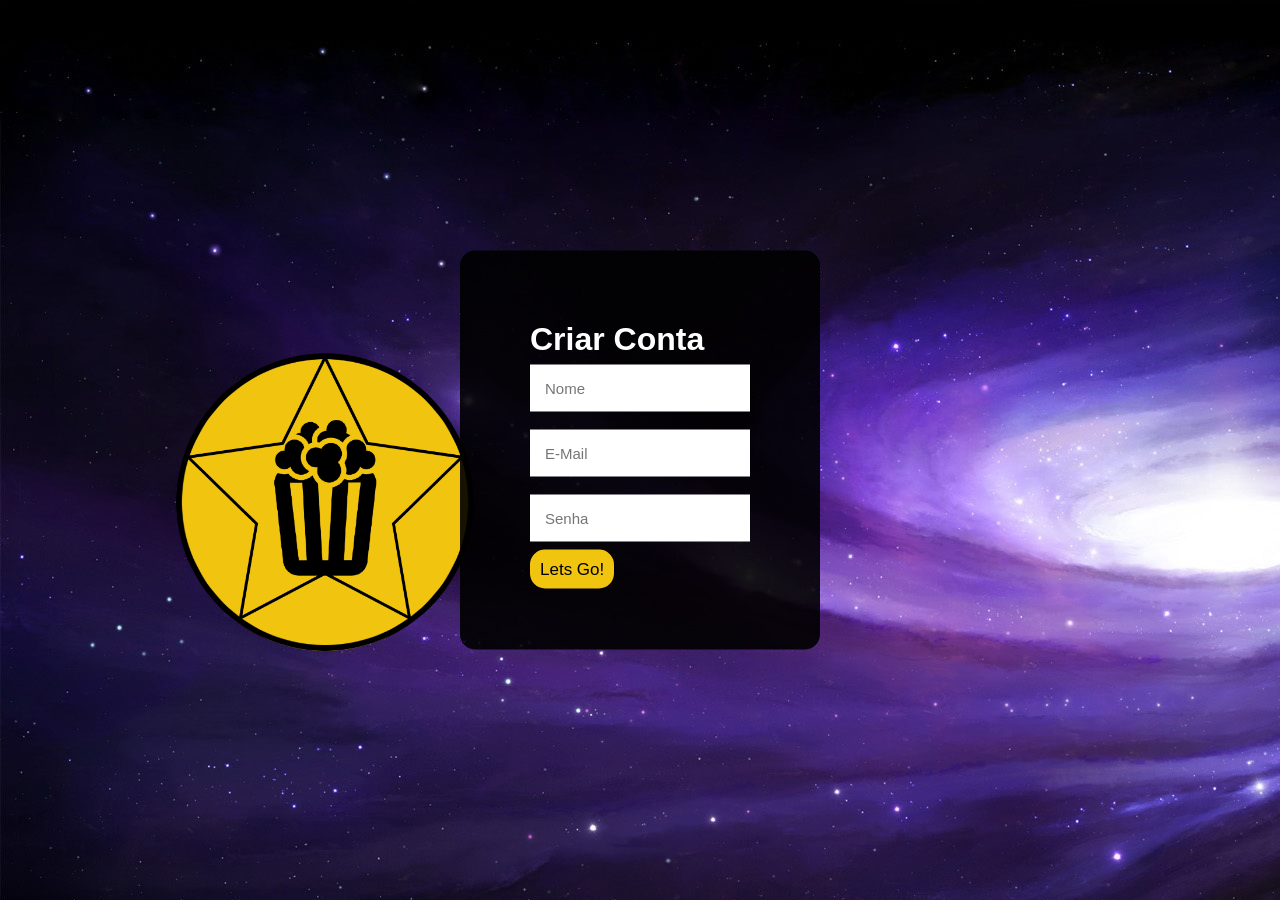
==== index.html @ f1ebb43f "Atualização 1" ====
<!DOCTYPE html>
<html lang="pt-bR">

<head>
    <meta charset="UTF-8">
    <title>Document</title>
    <link rel="stylesheet" type="text/css" href="style3.css">
</head>

<body>
    <img class="logo" src="./Imagens/logo.png" alt="logo" />
    <div class="tela-login">
        <h1>Criar Conta</h1>
        <input type="text" placeholder="Nome">
        <br><br>
        <input type="text" placeholder="E-Mail">
        <br><br>
        <input type="password" placeholder="Senha">
        <br><br>
        <a class="botao" href="./Paginas/index.html">Lets Go!</a>
    </div>
</body>

</html>
---- style3.css ----
* {
    margin: 0;
    padding: 0;
}

body {
    font-family: Arial, Helvetica, sans-serif;
    background-image: url(../Paginas/fundo.jpg);
    background-size: auto;
}

.tela-login h1 {
    margin-bottom: 7px;
}

.tela-login {
    background-color: rgba(0, 0, 0, 0.9);
    position: absolute;
    top: 50%;
    left: 50%;
    transform: translate(-50%, -50%);
    padding: 70px;
    border-radius: 15px;
    color: white
}

input {
    padding: 15px;
    border: 4px;
    outline: none;
    font-size: 15px;
}

.botao {
    text-decoration: none;
    background-color: rgba(241, 196, 15, 1.0);
    border: none;
    border-radius: 15px;
    padding: 10px;
    width: 100%;
    font-size: 17px;
    color: black;
}

.botao:hover {
    background: rgba(200, 146, 15, 1.0);
    cursor: pointer;
}

.logo {
    float: left;
    margin-top: 330px;
    margin-left: 150px;
    width: 350px;
}
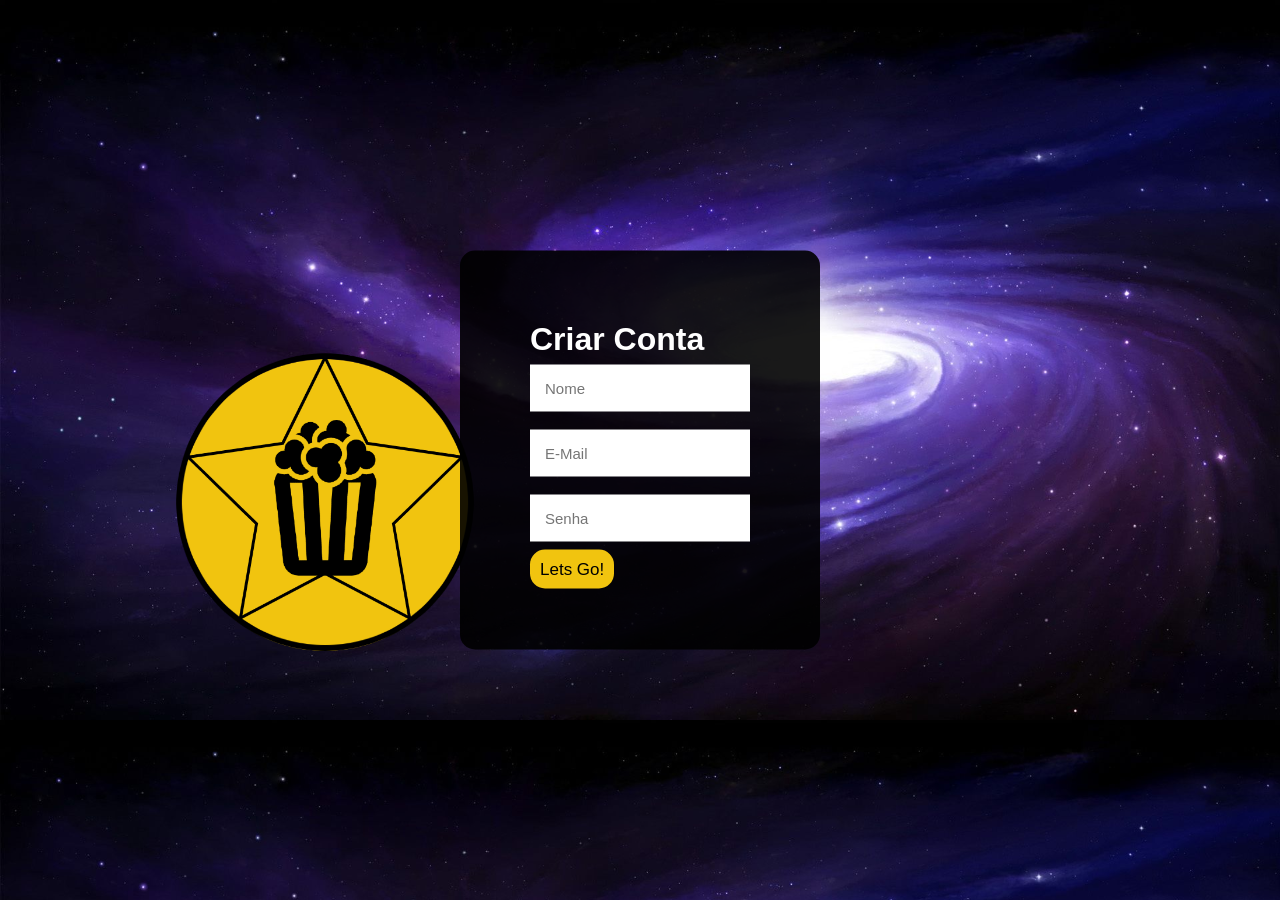
==== commit 16552543: "Atualização V20" ====
--- a/index.html
+++ b/index.html
@@ -3,7 +3,12 @@
 
 <head>
     <meta charset="UTF-8">
-    <title>Document</title>
+    <title>Tela de Login</title>
+    <meta property='og:title' content='Trabalho de PWI' />
+    <meta property='og:image' content='./Imagens/logo.png' />
+    <meta property='og:description'
+        content='Trabalho de PWI, Gustavo Rufatto Gomes 1ºDS, Xpace Movies' />
+    <meta property='og:url' content='https://gustavo-rufatto.netlify.app/' />
     <link rel="stylesheet" type="text/css" href="style3.css">
 </head>
 
--- a/style3.css
+++ b/style3.css
@@ -6,7 +6,7 @@
 body {
     font-family: Arial, Helvetica, sans-serif;
     background-image: url(../Paginas/fundo.jpg);
-    background-size: auto;
+    background-size: cover;
 }
 
 .tela-login h1 {
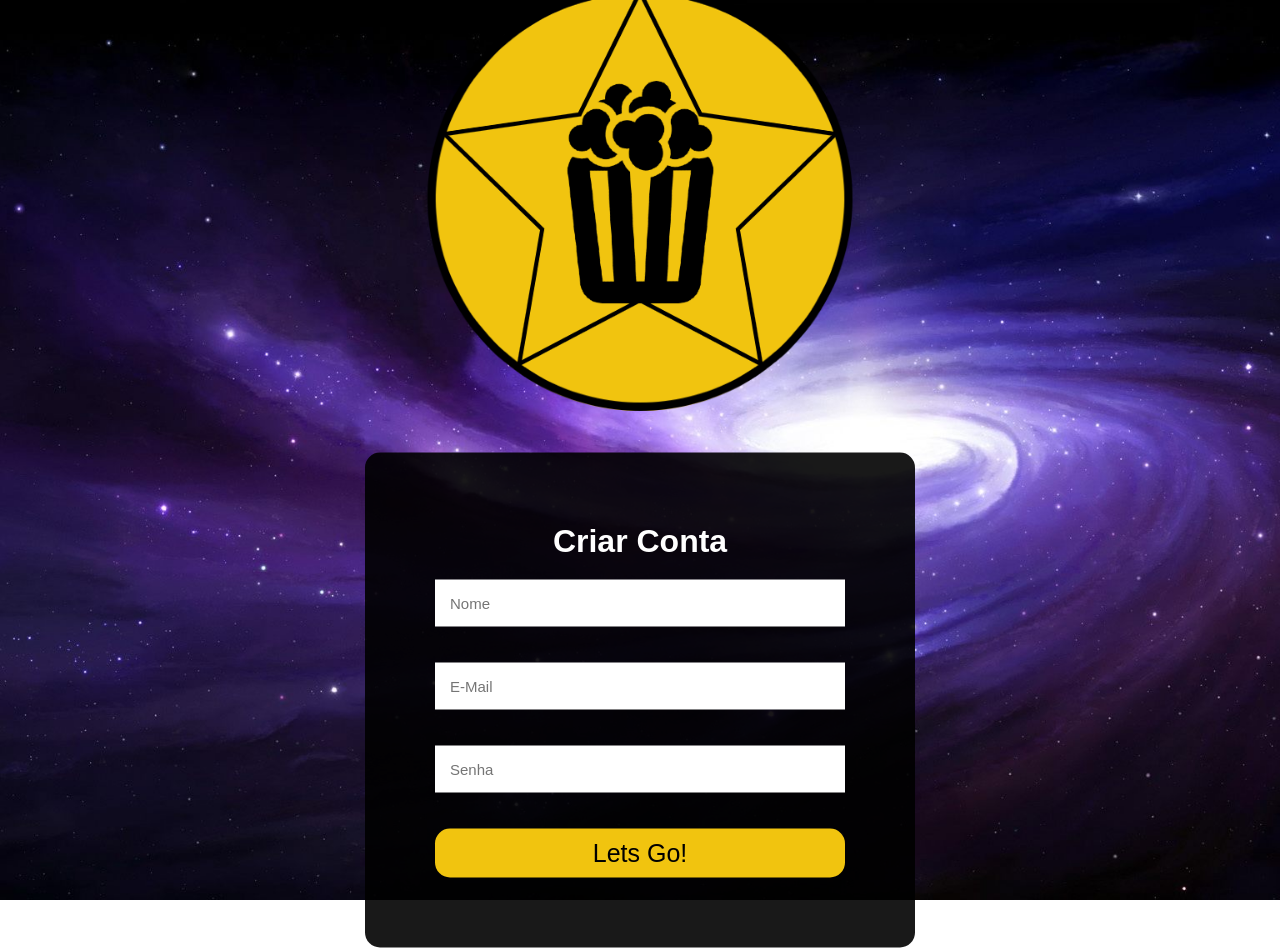
==== commit 8cbdde6f: "Atualização V21" ====
--- a/index.html
+++ b/index.html
@@ -4,25 +4,28 @@
 <head>
     <meta charset="UTF-8">
     <title>Tela de Login</title>
+    <meta http-equiv="X-UA-Compatible" content="IE=edge">
+    <meta name="viewport" content="width=device-width, initial-scale=1.0">
     <meta property='og:title' content='Trabalho de PWI' />
     <meta property='og:image' content='./Imagens/logo.png' />
-    <meta property='og:description'
-        content='Trabalho de PWI, Gustavo Rufatto Gomes 1ºDS, Xpace Movies' />
+    <meta property='og:description' content='Trabalho de PWI, Gustavo Rufatto Gomes 1ºDS, Xpace Movies' />
     <meta property='og:url' content='https://gustavo-rufatto.netlify.app/' />
     <link rel="stylesheet" type="text/css" href="style3.css">
 </head>
 
 <body>
-    <img class="logo" src="./Imagens/logo.png" alt="logo" />
-    <div class="tela-login">
-        <h1>Criar Conta</h1>
-        <input type="text" placeholder="Nome">
-        <br><br>
-        <input type="text" placeholder="E-Mail">
-        <br><br>
-        <input type="password" placeholder="Senha">
-        <br><br>
-        <a class="botao" href="./Paginas/index.html">Lets Go!</a>
+    <div class="conteudo">
+        <img class="logo" src="./Imagens/logo.png" alt="logo" />
+        <div class="tela-login">
+            <h1>Criar Conta</h1>
+            <input type="text" placeholder="Nome">
+            <br><br>
+            <input type="text" placeholder="E-Mail">
+            <br><br>
+            <input type="password" placeholder="Senha">
+            <br><br>
+            <a class="botao" href="./Paginas/index.html">Lets Go!</a>
+        </div>
     </div>
 </body>
 
--- a/style3.css
+++ b/style3.css
@@ -1,27 +1,35 @@
 * {
     margin: 0;
     padding: 0;
+    box-sizing: border-box;
 }
 
 body {
     font-family: Arial, Helvetica, sans-serif;
-    background-image: url(../Paginas/fundo.jpg);
+    background: url(../Paginas/fundo.jpg) no-repeat center center fixed;
+    /* Ao colocar os comandos do lado da URL, eu já coloco tudo de uma vez, o no-repeat é pra não ficar duplicando a imagem, o primeiro center é o eixo X, o segundo é o Y e o fixed é pra imagem não sair do lugar. */
     background-size: cover;
+    /* -webkit, -moz, -o, são comandos pra funcionar em um navegador específico, certos navegadores não tem suporte pra alguns comandos. */
+    -webkit-background-size: cover;
+    -moz-background-size: cover;
+    -o-background-size: cover;
 }
 
 .tela-login h1 {
-    margin-bottom: 7px;
+    margin-bottom: 20px;
+    text-align: center;
 }
 
 .tela-login {
     background-color: rgba(0, 0, 0, 0.9);
-    position: absolute;
-    top: 50%;
-    left: 50%;
-    transform: translate(-50%, -50%);
+    display: flex;
+    flex-direction: column;
     padding: 70px;
+    margin: 0 auto;
     border-radius: 15px;
-    color: white
+    color: white;
+    width: 100%;
+    max-width: 550px;
 }
 
 input {
@@ -38,18 +46,43 @@
     border-radius: 15px;
     padding: 10px;
     width: 100%;
-    font-size: 17px;
+    font-size: 25px;
     color: black;
+    text-align: center;
+    cursor: pointer;
 }
 
 .botao:hover {
     background: rgba(200, 146, 15, 1.0);
-    cursor: pointer;
 }
 
 .logo {
-    float: left;
-    margin-top: 330px;
-    margin-left: 150px;
-    width: 350px;
+    position: absolute;
+    width: 500px;
+}
+
+.conteudo {
+    position: absolute;
+    top: 50%;
+    left: 50%;
+    transform: translate(-50%, -50%);
+    width: 90%;
+}
+
+@media screen and (max-width: 1670px) {
+    .logo {
+        display: block;
+        position: relative;
+        margin: 0 auto;
+    }
+}
+
+@media screen and (max-width: 550px) {
+    .logo {
+        width: 75%;
+    }
+
+    .tela-login {
+        width: calc(100% - 20px);
+    }
 }
